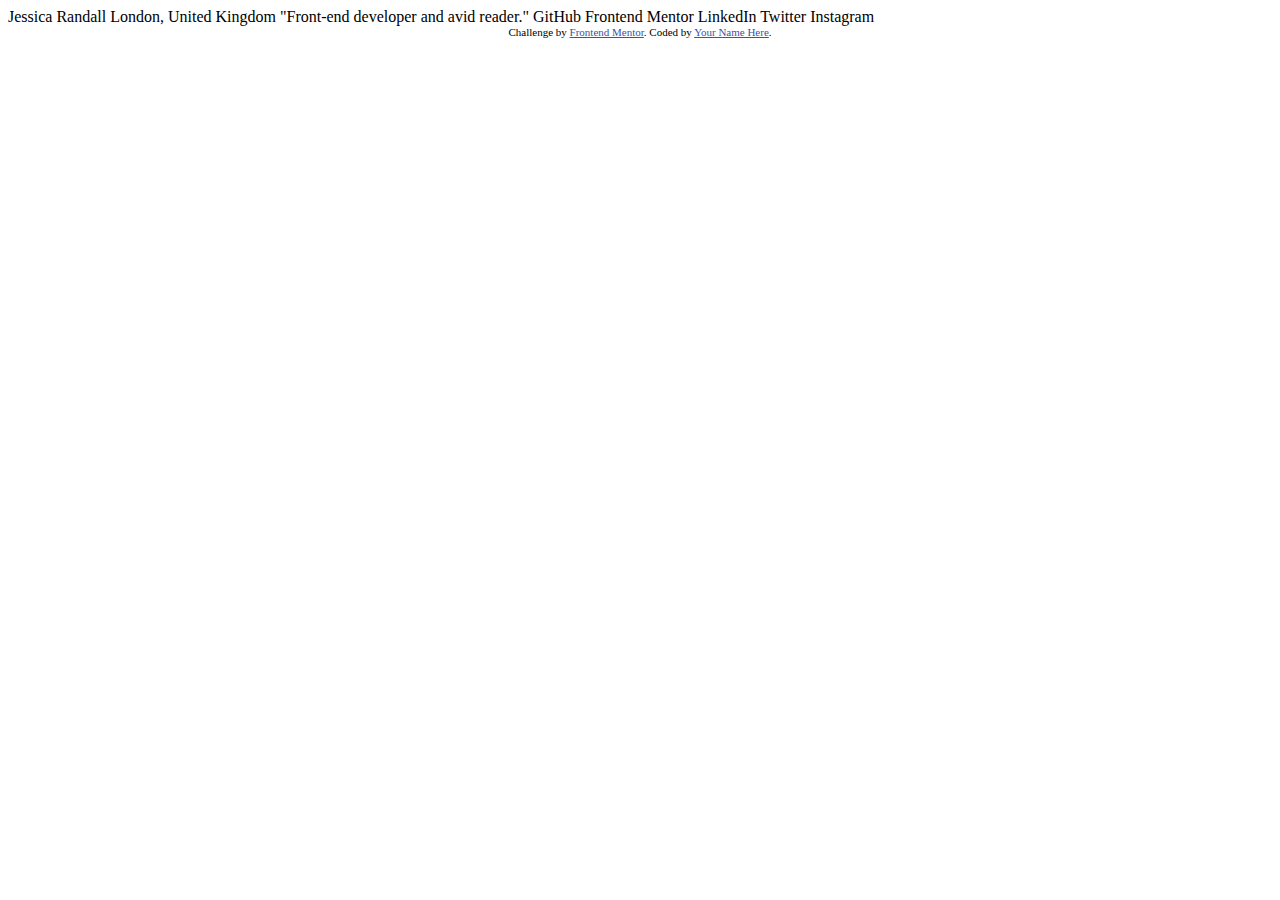
==== index.html @ c556978f "updated" ====
<!DOCTYPE html>
<html lang="en">
<head>
  <meta charset="UTF-8">
  <meta name="viewport" content="width=device-width, initial-scale=1.0"> <!-- displays site properly based on user's device -->

  <link rel="icon" type="image/png" sizes="32x32" href="./assets/images/favicon-32x32.png">
  
  <title>Frontend Mentor | Social links profile</title>

  <!-- Feel free to remove these styles or customise in your own stylesheet 👍 -->
  <style>
    .attribution { font-size: 11px; text-align: center; }
    .attribution a { color: hsl(228, 45%, 44%); }
  </style>
</head>
<body>
    <div class="container">
        






    </div>


  Jessica Randall
  London, United Kingdom
  "Front-end developer and avid reader."

  GitHub
  Frontend Mentor
  LinkedIn
  Twitter
  Instagram
  
  <div class="attribution">
    Challenge by <a href="https://www.frontendmentor.io?ref=challenge" target="_blank">Frontend Mentor</a>. 
    Coded by <a href="#">Your Name Here</a>.
  </div>
</body>
</html>
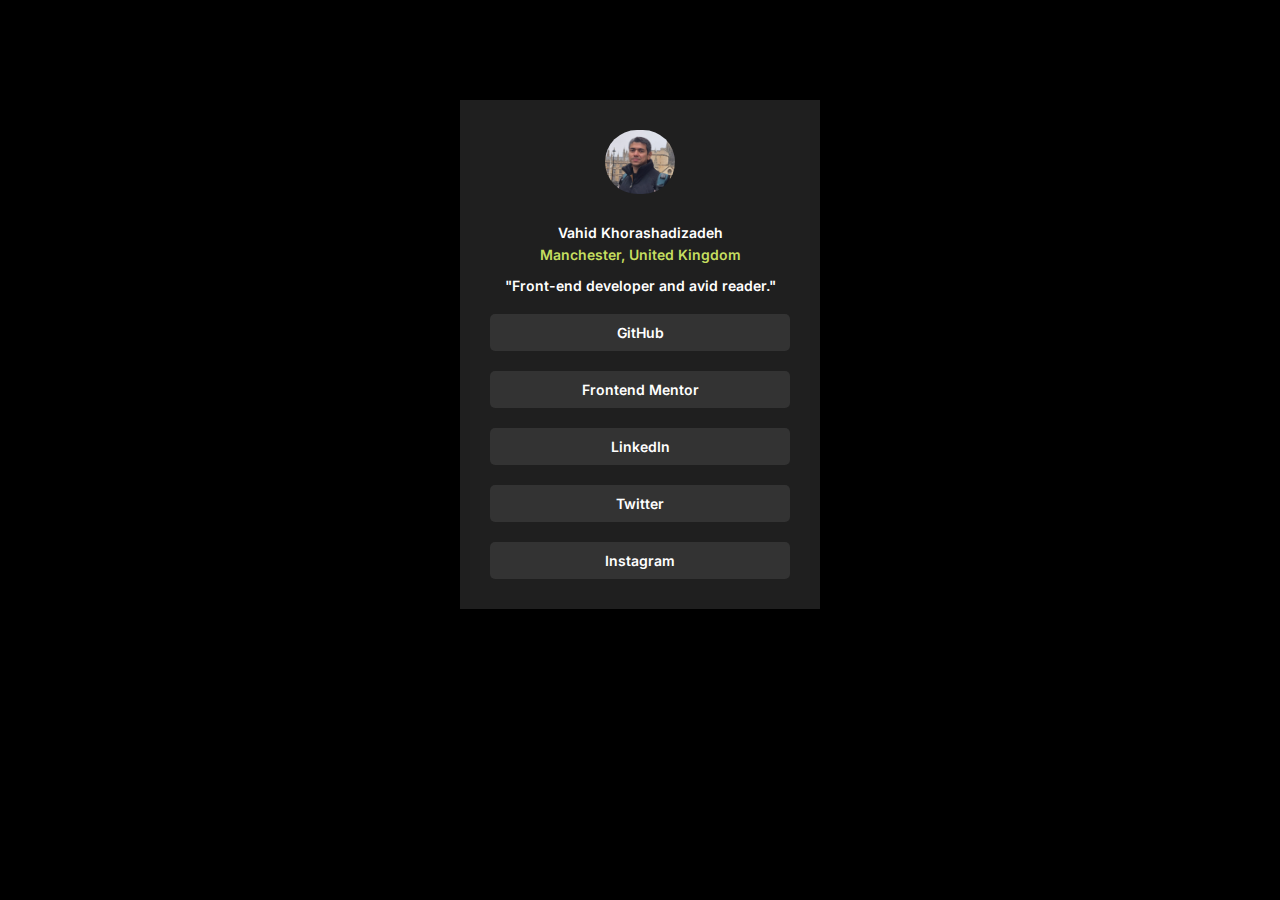
==== commit b9839942: "updated" ====
--- a/index.html
+++ b/index.html
@@ -13,32 +13,26 @@
     .attribution { font-size: 11px; text-align: center; }
     .attribution a { color: hsl(228, 45%, 44%); }
   </style>
+  <link rel="stylesheet" href="CSS/style.css">
+  <link rel="preconnect" href="https://fonts.googleapis.com">
+<link rel="preconnect" href="https://fonts.gstatic.com" crossorigin>
+<link href="https://fonts.googleapis.com/css2?family=Inter:ital,opsz,wght@0,14..32,100..900;1,14..32,100..900&display=swap" rel="stylesheet">
 </head>
 <body>
     <div class="container">
-        
-
-
-
-
-
-
+        <div>
+            <img class="profile-image" src="./assets/images/photo_2024-11-10_18-26-21.jpg" alt="profile-image">
+        </div>
+        <div class="social-container">
+          <p class="profile-name">Vahid Khorashadizadeh</p>
+          <p class="location">Manchester, United Kingdom</p>
+          <p class="description">"Front-end developer and avid reader."</p>
+          <p class="socials">GitHub</p>
+          <p class="socials">Frontend Mentor</p>
+          <p class="socials">LinkedIn</p>
+          <p class="socials">Twitter</p>
+          <p class="socials">Instagram</p> 
+        </div>
     </div>
-
-
-  Jessica Randall
-  London, United Kingdom
-  "Front-end developer and avid reader."
-
-  GitHub
-  Frontend Mentor
-  LinkedIn
-  Twitter
-  Instagram
-  
-  <div class="attribution">
-    Challenge by <a href="https://www.frontendmentor.io?ref=challenge" target="_blank">Frontend Mentor</a>. 
-    Coded by <a href="#">Your Name Here</a>.
-  </div>
 </body>
 </html>--- a/CSS/style.css
+++ b/CSS/style.css
@@ -0,0 +1,67 @@
+body{
+    background-color: black;
+    }
+.container{
+    background-color: #1f1f1f;
+    width: 300px;
+    margin: 100px auto;
+    font-size: 14px;
+    font-family: inter;
+    font-weight:600 ;
+    padding: 30px;
+    color: white;
+}
+.profile-image{
+    display: block;
+    margin:auto;
+    width:70px;
+    margin-bottom: 30px;
+    border-radius: 50px;
+}
+.profile-name{
+    text-align: center;
+    margin-bottom: 5px;
+}
+.location{
+    text-align: center;
+    color: #C5DE60 ;
+    margin-top: 0px;
+}
+.description{
+    text-align: center;
+    margin-bottom: 20px;
+}
+.social-container{
+    text-align: center;
+    margin: auto;
+}
+.socials{
+    text-align: center;
+    background-color: #333333;
+    color: white;
+    width: 280px;
+    margin:auto;
+    margin-top: 20px;
+    border-radius: 5px;
+    padding: 10px;
+}
+@media (max-width: 768px) {
+    .container {
+        width: 100%; 
+        padding: 20px;
+    }
+}
+
+@media (max-width: 480px) {
+    .container {
+        width: 80%; 
+        padding: 15px;
+        margin: 50px auto;
+    }
+    .profile-image {
+        width: 50px;
+    }
+    .socials {
+        width: 90%;
+    }
+}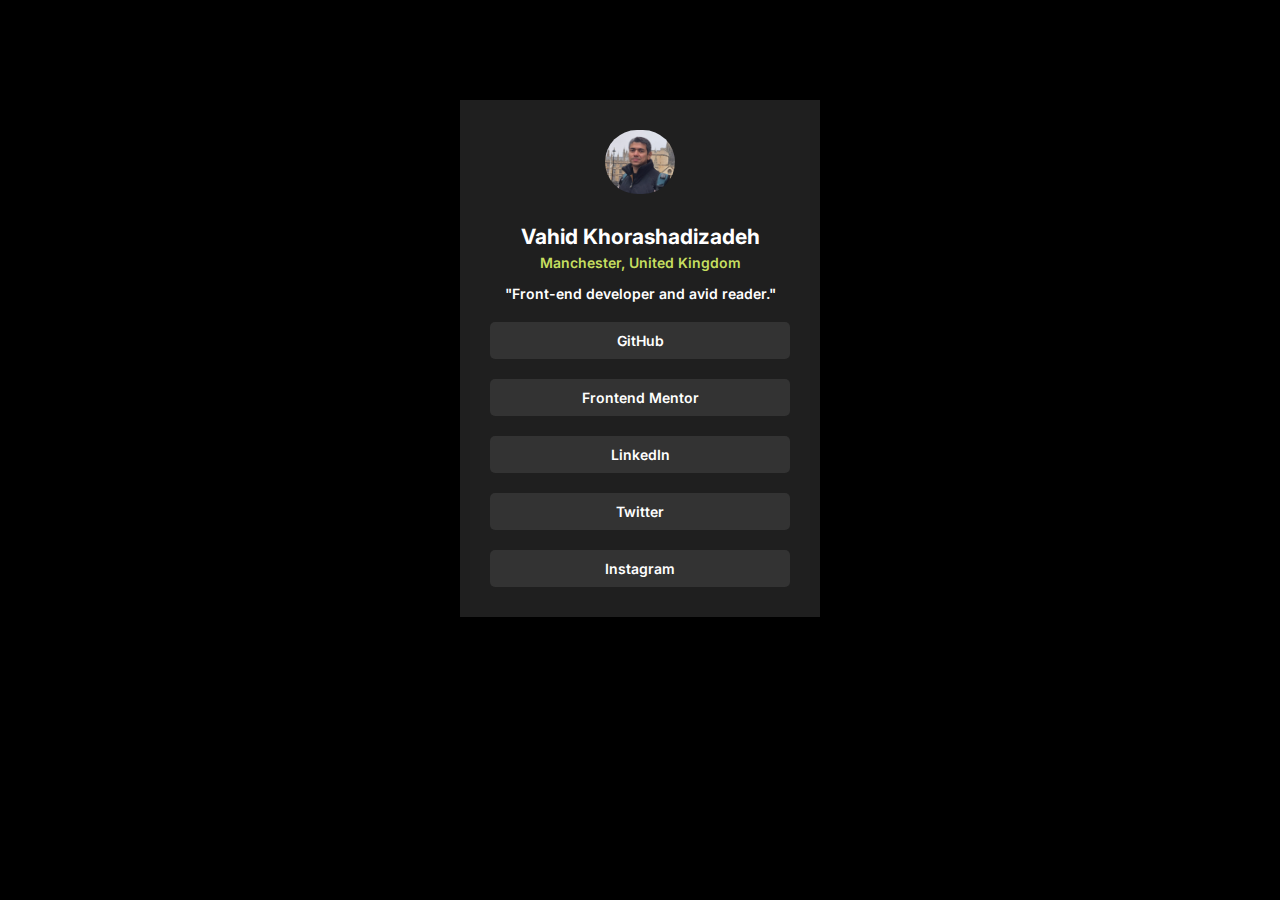
==== commit 16d72585: "updated" ====
--- a/index.html
+++ b/index.html
@@ -24,14 +24,14 @@
             <img class="profile-image" src="./assets/images/photo_2024-11-10_18-26-21.jpg" alt="profile-image">
         </div>
         <div class="social-container">
-          <p class="profile-name">Vahid Khorashadizadeh</p>
+          <h2 class="profile-name">Vahid Khorashadizadeh</h2>
           <p class="location">Manchester, United Kingdom</p>
           <p class="description">"Front-end developer and avid reader."</p>
-          <p class="socials">GitHub</p>
-          <p class="socials">Frontend Mentor</p>
-          <p class="socials">LinkedIn</p>
-          <p class="socials">Twitter</p>
-          <p class="socials">Instagram</p> 
+          <a href="#" class="socials">GitHub</a>
+          <a href="#" class="socials">Frontend Mentor</a>
+          <a href="#" class="socials">LinkedIn</a>
+          <a href="#" class="socials">Twitter</a>
+          <a href="#" class="socials">Instagram</a>
         </div>
     </div>
 </body>
--- a/CSS/style.css
+++ b/CSS/style.css
@@ -44,6 +44,15 @@
     margin-top: 20px;
     border-radius: 5px;
     padding: 10px;
+    display: block;
+    text-decoration: none;
+    transition: 0.3s;
+
+}
+.socials:active{
+    background-color: yellow;
+    color: black;
+    transition: 0.3s;
 }
 @media (max-width: 768px) {
     .container {
